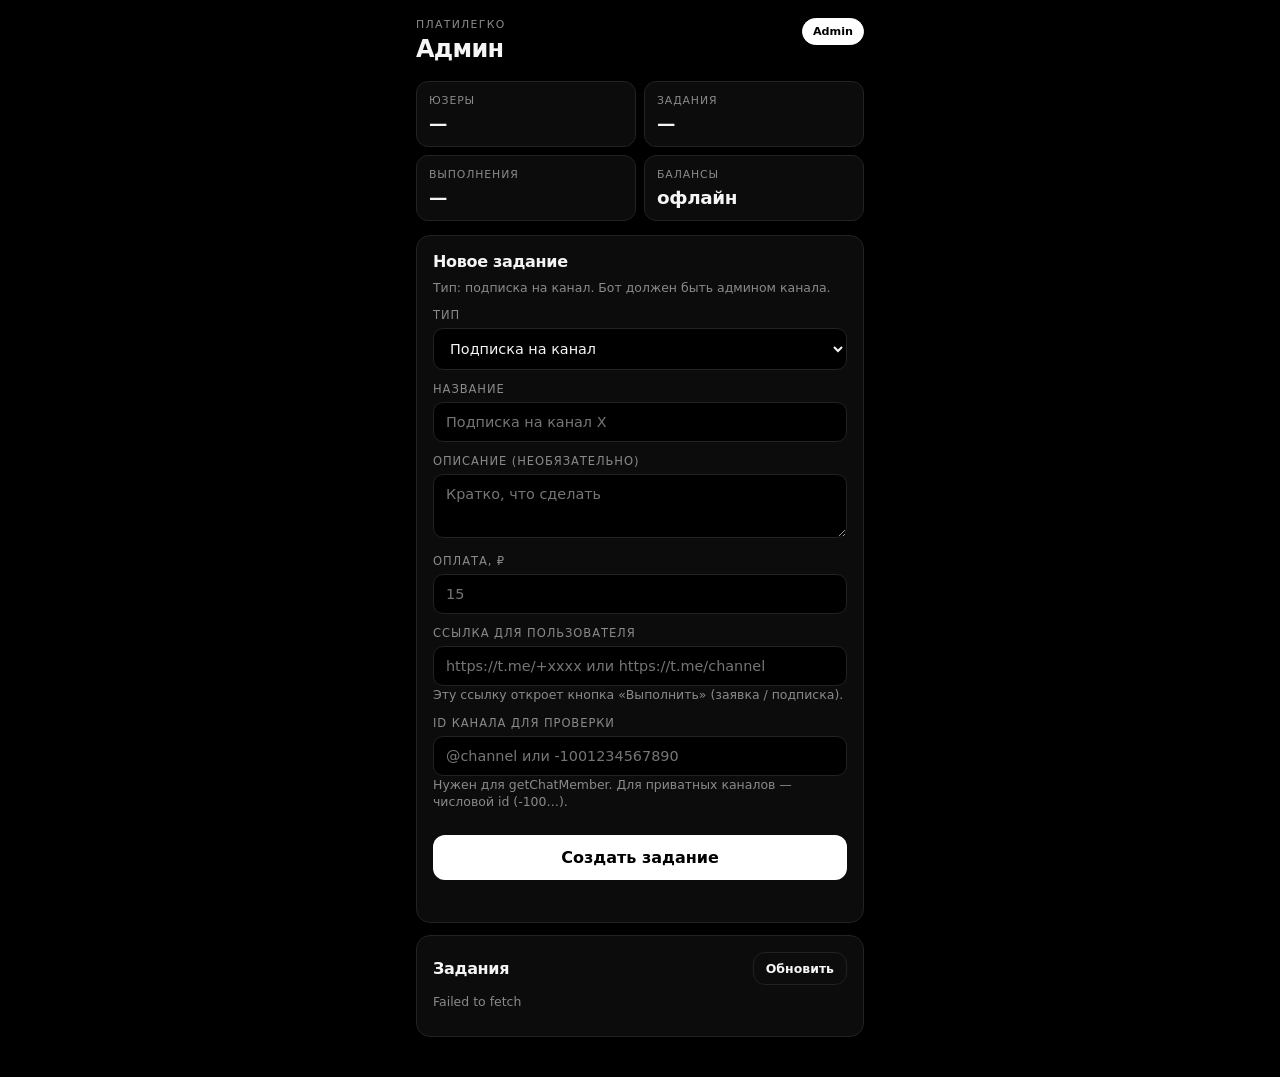
==== admin.html @ 4445a23a "Monochrome UI, subscription tasks, admin create/verify flow" ====
<!DOCTYPE html>
<html lang="ru">
<head>
  <meta charset="UTF-8" />
  <meta name="viewport" content="width=device-width, initial-scale=1.0, maximum-scale=1.0, user-scalable=no, viewport-fit=cover" />
  <meta name="theme-color" content="#000000" />
  <title>ПлатиЛегко Admin</title>
  <script src="https://telegram.org/js/telegram-web-app.js"></script>
  <link rel="stylesheet" href="admin.css" />
</head>
<body>
  <div class="wrap">
    <header class="head">
      <div>
        <div class="head__kicker">ПлатиЛегко</div>
        <h1>Админ</h1>
      </div>
      <div class="badge" id="access-badge">…</div>
    </header>

    <div id="denied" class="denied" hidden>
      <h2>Нет доступа</h2>
      <p>Панель только для администратора.</p>
    </div>

    <div id="panel" hidden>
      <section class="stats" id="stats">
        <div class="stat"><span class="stat__l">Юзеры</span><span class="stat__v" id="s-users">—</span></div>
        <div class="stat"><span class="stat__l">Задания</span><span class="stat__v" id="s-tasks">—</span></div>
        <div class="stat"><span class="stat__l">Выполнения</span><span class="stat__v" id="s-done">—</span></div>
        <div class="stat"><span class="stat__l">Балансы</span><span class="stat__v" id="s-bal">—</span></div>
      </section>

      <section class="card">
        <h2 class="card__title">Новое задание</h2>
        <p class="hint">Тип: подписка на канал. Бот должен быть админом канала.</p>

        <label class="lab">Тип</label>
        <select id="f-type" class="inp">
          <option value="subscription" selected>Подписка на канал</option>
        </select>

        <label class="lab">Название</label>
        <input id="f-title" class="inp" type="text" placeholder="Подписка на канал X" maxlength="200" />

        <label class="lab">Описание (необязательно)</label>
        <textarea id="f-desc" class="inp inp--area" rows="2" placeholder="Кратко, что сделать"></textarea>

        <label class="lab">Оплата, ₽</label>
        <input id="f-reward" class="inp" type="number" min="0.01" step="0.01" placeholder="15" />

        <label class="lab">Ссылка для пользователя</label>
        <input id="f-link" class="inp" type="text" placeholder="https://t.me/+xxxx или https://t.me/channel" />
        <p class="hint">Эту ссылку откроет кнопка «Выполнить» (заявка / подписка).</p>

        <label class="lab">ID канала для проверки</label>
        <input id="f-channel" class="inp" type="text" placeholder="@channel или -1001234567890" />
        <p class="hint">Нужен для getChatMember. Для приватных каналов — числовой id (-100…).</p>

        <button type="button" class="btn" id="btn-create">Создать задание</button>
        <p class="form-msg" id="form-msg"></p>
      </section>

      <section class="card">
        <div class="card__row">
          <h2 class="card__title">Задания</h2>
          <button type="button" class="btn btn--ghost btn--sm" id="btn-reload">Обновить</button>
        </div>
        <div id="tasks-admin" class="list">
          <p class="hint">Загрузка…</p>
        </div>
      </section>
    </div>
  </div>
  <div class="toast" id="toast" hidden></div>
  <script src="admin.js"></script>
</body>
</html>
---- admin.css ----
:root {
  --bg: #000;
  --elev: #0c0c0c;
  --line: #222;
  --text: #f5f5f5;
  --muted: #8a8a8a;
  --white: #fff;
  --radius: 14px;
  --font: "Segoe UI", system-ui, -apple-system, Roboto, sans-serif;
  --safe: env(safe-area-inset-bottom, 0px);
}

* {
  box-sizing: border-box;
  margin: 0;
  padding: 0;
}

body {
  font-family: var(--font);
  background: var(--bg);
  color: var(--text);
  min-height: 100vh;
  -webkit-font-smoothing: antialiased;
}

.wrap {
  max-width: 480px;
  margin: 0 auto;
  padding: 18px 16px calc(28px + var(--safe));
}

.head {
  display: flex;
  justify-content: space-between;
  align-items: flex-start;
  margin-bottom: 18px;
}

.head__kicker {
  font-size: 0.68rem;
  letter-spacing: 0.12em;
  text-transform: uppercase;
  color: var(--muted);
  margin-bottom: 4px;
}

.head h1 {
  font-size: 1.5rem;
  font-weight: 800;
  letter-spacing: -0.03em;
}

.badge {
  font-size: 0.7rem;
  font-weight: 700;
  padding: 6px 10px;
  border-radius: 999px;
  border: 1px solid var(--line);
  color: var(--muted);
}

.badge--ok {
  background: var(--white);
  color: #000;
  border-color: var(--white);
}

.badge--no {
  background: #222;
  color: #ccc;
}

.denied {
  text-align: center;
  padding: 40px 16px;
  border: 1px solid var(--line);
  border-radius: var(--radius);
  background: var(--elev);
}

.denied h2 {
  margin-bottom: 8px;
}

.denied p {
  color: var(--muted);
}

.stats {
  display: grid;
  grid-template-columns: 1fr 1fr;
  gap: 8px;
  margin-bottom: 14px;
}

.stat {
  background: var(--elev);
  border: 1px solid var(--line);
  border-radius: 12px;
  padding: 12px;
}

.stat__l {
  display: block;
  font-size: 0.68rem;
  color: var(--muted);
  text-transform: uppercase;
  letter-spacing: 0.08em;
  margin-bottom: 6px;
}

.stat__v {
  font-size: 1.15rem;
  font-weight: 800;
  letter-spacing: -0.02em;
}

.card {
  background: var(--elev);
  border: 1px solid var(--line);
  border-radius: var(--radius);
  padding: 16px;
  margin-bottom: 12px;
}

.card__title {
  font-size: 1rem;
  font-weight: 750;
  letter-spacing: -0.02em;
  margin-bottom: 8px;
}

.card__row {
  display: flex;
  justify-content: space-between;
  align-items: center;
  margin-bottom: 8px;
}

.card__row .card__title {
  margin-bottom: 0;
}

.hint {
  font-size: 0.78rem;
  color: var(--muted);
  line-height: 1.4;
  margin-bottom: 10px;
}

.lab {
  display: block;
  font-size: 0.72rem;
  color: var(--muted);
  text-transform: uppercase;
  letter-spacing: 0.08em;
  margin: 12px 0 6px;
}

.inp {
  width: 100%;
  background: #000;
  border: 1px solid var(--line);
  border-radius: 10px;
  color: var(--text);
  padding: 11px 12px;
  font: inherit;
  font-size: 0.9rem;
}

.inp:focus {
  outline: none;
  border-color: #555;
}

.inp--area {
  resize: vertical;
  min-height: 64px;
}

.btn {
  width: 100%;
  margin-top: 14px;
  border: none;
  border-radius: 12px;
  padding: 13px 16px;
  font: inherit;
  font-weight: 750;
  background: var(--white);
  color: #000;
  cursor: pointer;
}

.btn:active {
  opacity: 0.9;
}

.btn:disabled {
  opacity: 0.4;
  cursor: not-allowed;
}

.btn--ghost {
  background: transparent;
  color: var(--text);
  border: 1px solid var(--line);
}

.btn--sm {
  width: auto;
  margin-top: 0;
  padding: 8px 12px;
  font-size: 0.78rem;
}

.btn--danger {
  background: transparent;
  color: #ccc;
  border: 1px solid #333;
}

.form-msg {
  margin-top: 10px;
  font-size: 0.82rem;
  color: var(--muted);
  min-height: 1.2em;
}

.list {
  display: flex;
  flex-direction: column;
  gap: 8px;
}

.item {
  border: 1px solid var(--line);
  border-radius: 12px;
  padding: 12px;
  background: #000;
}

.item__top {
  display: flex;
  justify-content: space-between;
  gap: 8px;
  margin-bottom: 6px;
}

.item__title {
  font-weight: 700;
  font-size: 0.92rem;
}

.item__pay {
  font-weight: 750;
  white-space: nowrap;
}

.item__meta {
  font-size: 0.75rem;
  color: var(--muted);
  line-height: 1.4;
  word-break: break-all;
}

.item__actions {
  display: flex;
  gap: 8px;
  margin-top: 10px;
}

.item__actions .btn {
  margin-top: 0;
  flex: 1;
  padding: 9px;
  font-size: 0.78rem;
}

.item--off {
  opacity: 0.5;
}

.toast {
  position: fixed;
  left: 50%;
  bottom: calc(18px + var(--safe));
  transform: translateX(-50%);
  background: #111;
  border: 1px solid #333;
  color: #fff;
  padding: 12px 16px;
  border-radius: 12px;
  font-size: 0.875rem;
  z-index: 50;
  max-width: 90vw;
}

.toast[hidden] {
  display: none;
}
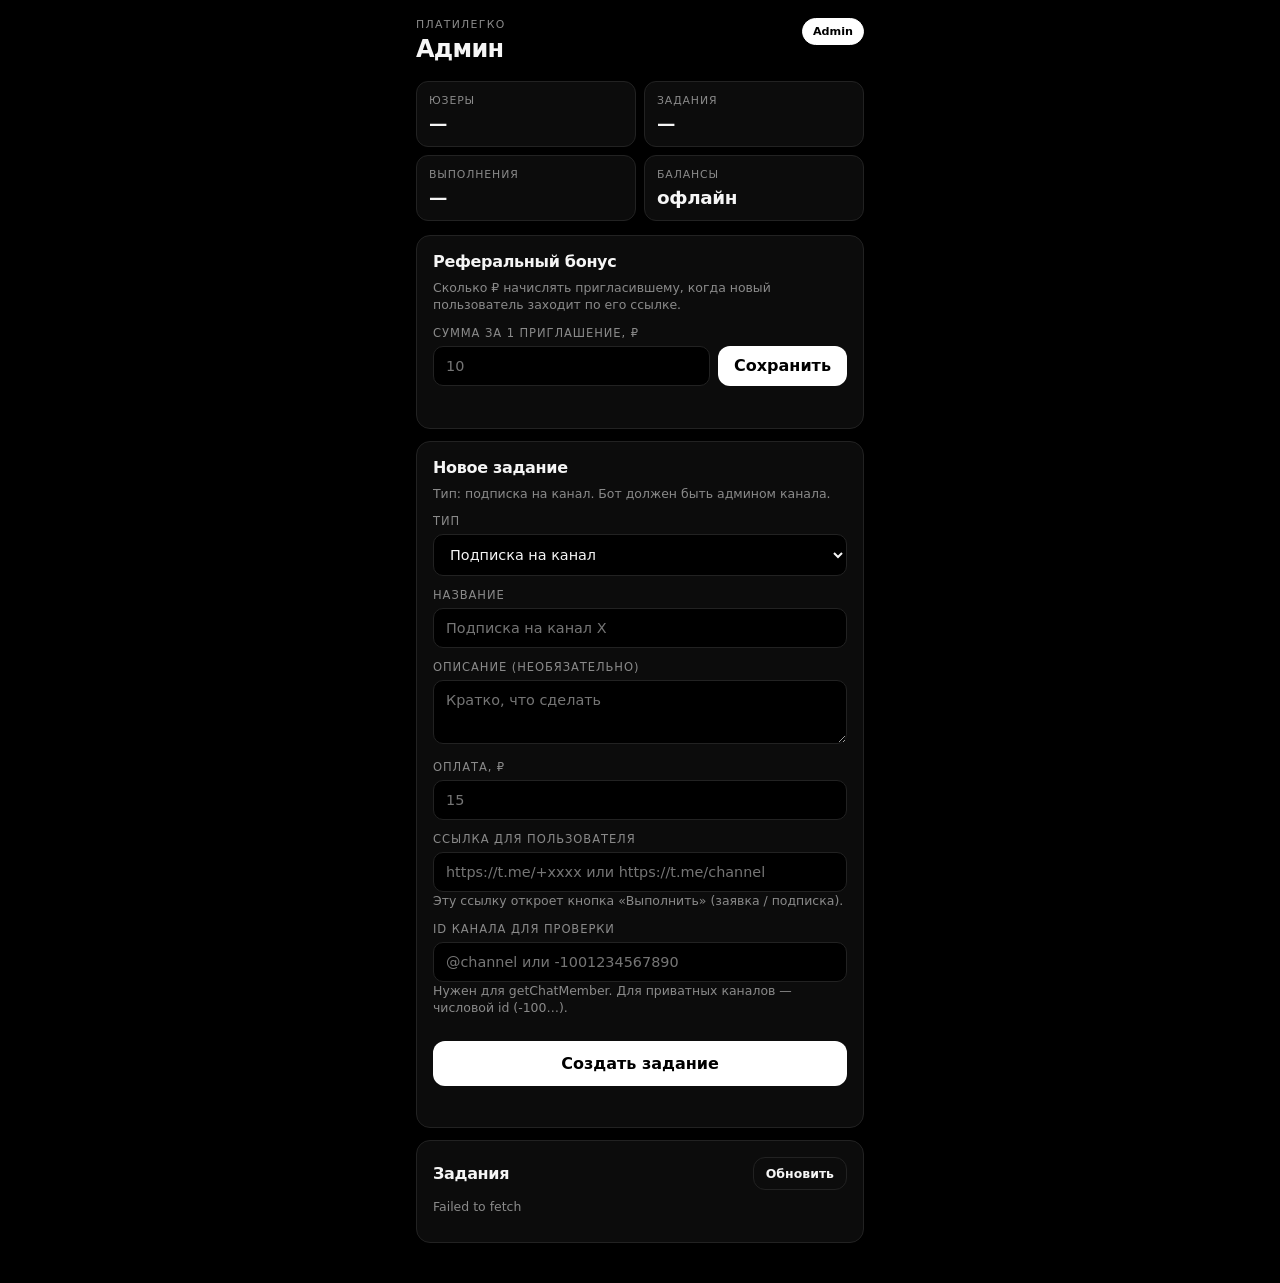
==== commit 8b78cfab: "Animations, remove demo tasks, admin referral bonus setting" ====
--- a/admin.html
+++ b/admin.html
@@ -29,6 +29,17 @@
         <div class="stat"><span class="stat__l">Задания</span><span class="stat__v" id="s-tasks">—</span></div>
         <div class="stat"><span class="stat__l">Выполнения</span><span class="stat__v" id="s-done">—</span></div>
         <div class="stat"><span class="stat__l">Балансы</span><span class="stat__v" id="s-bal">—</span></div>
+      </section>
+
+      <section class="card">
+        <h2 class="card__title">Реферальный бонус</h2>
+        <p class="hint">Сколько ₽ начислять пригласившему, когда новый пользователь заходит по его ссылке.</p>
+        <label class="lab">Сумма за 1 приглашение, ₽</label>
+        <div class="row-inline">
+          <input id="f-ref-bonus" class="inp" type="number" min="0" step="0.01" placeholder="10" />
+          <button type="button" class="btn btn--sm-inline" id="btn-save-ref">Сохранить</button>
+        </div>
+        <p class="form-msg" id="ref-msg"></p>
       </section>
 
       <section class="card">
--- a/admin.css
+++ b/admin.css
@@ -299,3 +299,88 @@
 .toast[hidden] {
   display: none;
 }
+
+.row-inline {
+  display: flex;
+  gap: 8px;
+  align-items: stretch;
+}
+
+.row-inline .inp {
+  flex: 1;
+}
+
+.btn--sm-inline {
+  width: auto;
+  margin-top: 0;
+  padding: 0 16px;
+  flex-shrink: 0;
+  white-space: nowrap;
+}
+
+/* Admin motion */
+.wrap {
+  animation: adminIn 0.45s cubic-bezier(0.22, 1, 0.36, 1);
+}
+
+@keyframes adminIn {
+  from {
+    opacity: 0;
+    transform: translateY(12px);
+  }
+  to {
+    opacity: 1;
+    transform: none;
+  }
+}
+
+.stat,
+.card {
+  animation: rise 0.4s cubic-bezier(0.22, 1, 0.36, 1) both;
+}
+
+.stat:nth-child(1) { animation-delay: 0.04s; }
+.stat:nth-child(2) { animation-delay: 0.08s; }
+.stat:nth-child(3) { animation-delay: 0.12s; }
+.stat:nth-child(4) { animation-delay: 0.16s; }
+.card:nth-of-type(1) { animation-delay: 0.1s; }
+.card:nth-of-type(2) { animation-delay: 0.16s; }
+.card:nth-of-type(3) { animation-delay: 0.22s; }
+
+@keyframes rise {
+  from {
+    opacity: 0;
+    transform: translateY(10px);
+  }
+  to {
+    opacity: 1;
+    transform: none;
+  }
+}
+
+.item {
+  animation: rise 0.35s cubic-bezier(0.22, 1, 0.36, 1) both;
+}
+
+.btn {
+  transition: transform 0.12s, opacity 0.15s, background 0.15s;
+}
+
+.btn:active {
+  transform: scale(0.97);
+}
+
+.toast {
+  animation: toastPop 0.28s cubic-bezier(0.22, 1, 0.36, 1);
+}
+
+@keyframes toastPop {
+  from {
+    opacity: 0;
+    transform: translateX(-50%) translateY(10px) scale(0.96);
+  }
+  to {
+    opacity: 1;
+    transform: translateX(-50%) translateY(0) scale(1);
+  }
+}
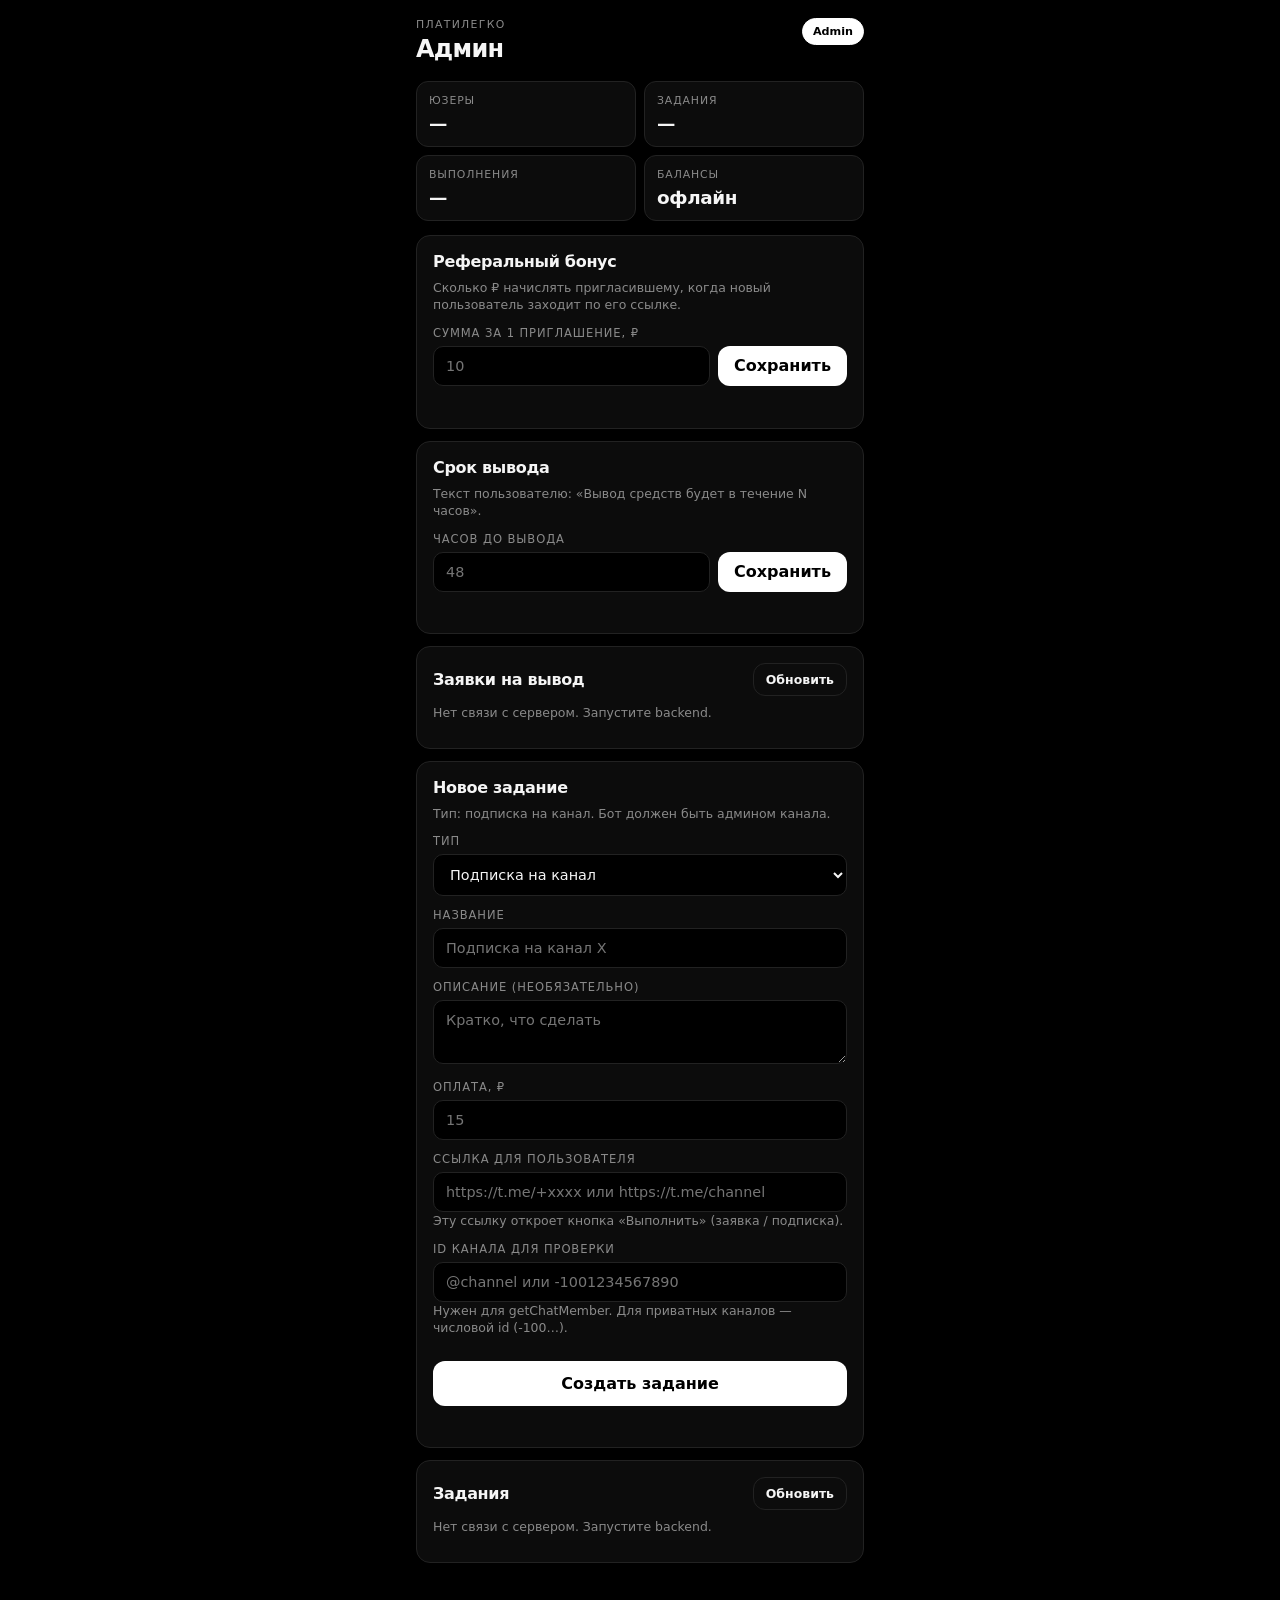
==== commit 116bcf29: "SBP withdraw flow, admin withdraw hours and requests list" ====
--- a/admin.html
+++ b/admin.html
@@ -40,6 +40,27 @@
           <button type="button" class="btn btn--sm-inline" id="btn-save-ref">Сохранить</button>
         </div>
         <p class="form-msg" id="ref-msg"></p>
+      </section>
+
+      <section class="card">
+        <h2 class="card__title">Срок вывода</h2>
+        <p class="hint">Текст пользователю: «Вывод средств будет в течение N часов».</p>
+        <label class="lab">Часов до вывода</label>
+        <div class="row-inline">
+          <input id="f-wd-hours" class="inp" type="number" min="1" step="1" placeholder="48" />
+          <button type="button" class="btn btn--sm-inline" id="btn-save-wd-hours">Сохранить</button>
+        </div>
+        <p class="form-msg" id="wd-hours-msg"></p>
+      </section>
+
+      <section class="card">
+        <div class="card__row">
+          <h2 class="card__title">Заявки на вывод</h2>
+          <button type="button" class="btn btn--ghost btn--sm" id="btn-reload-wd">Обновить</button>
+        </div>
+        <div id="wd-admin-list" class="list">
+          <p class="hint">Загрузка…</p>
+        </div>
       </section>
 
       <section class="card">
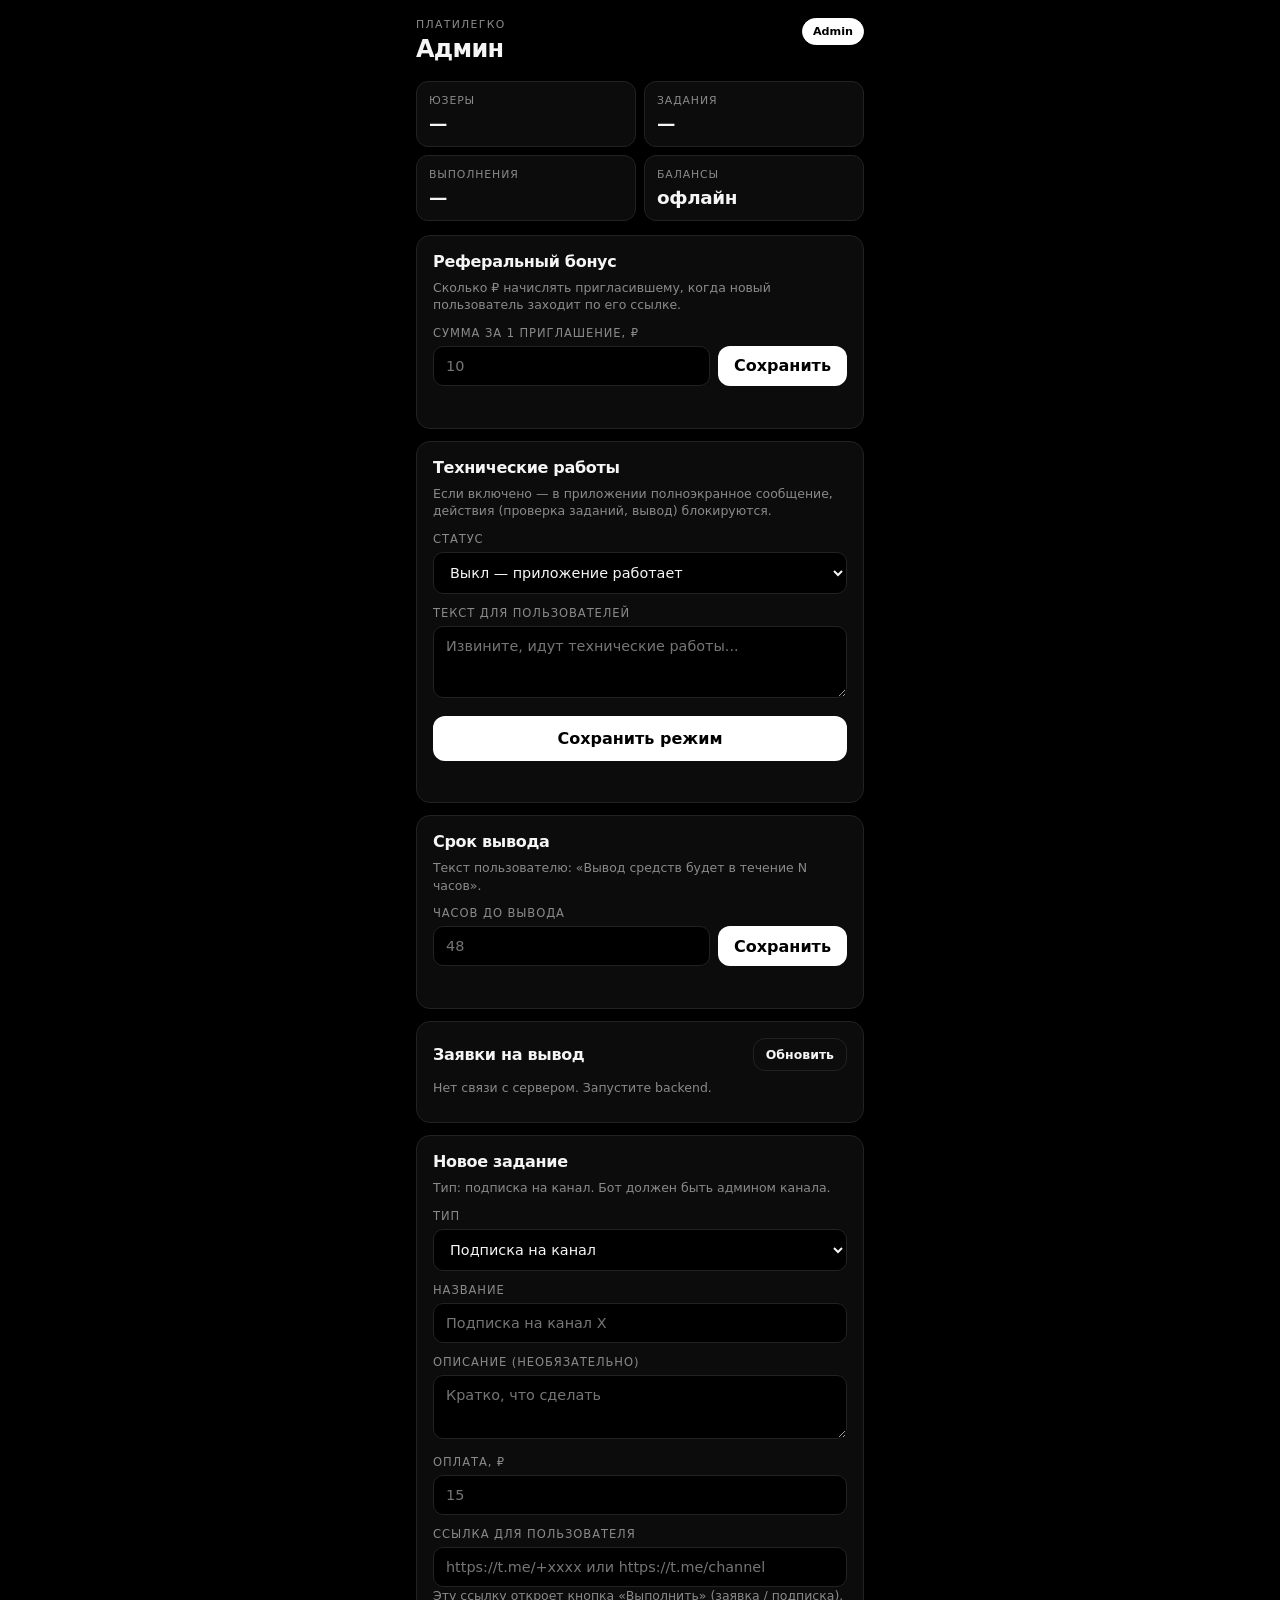
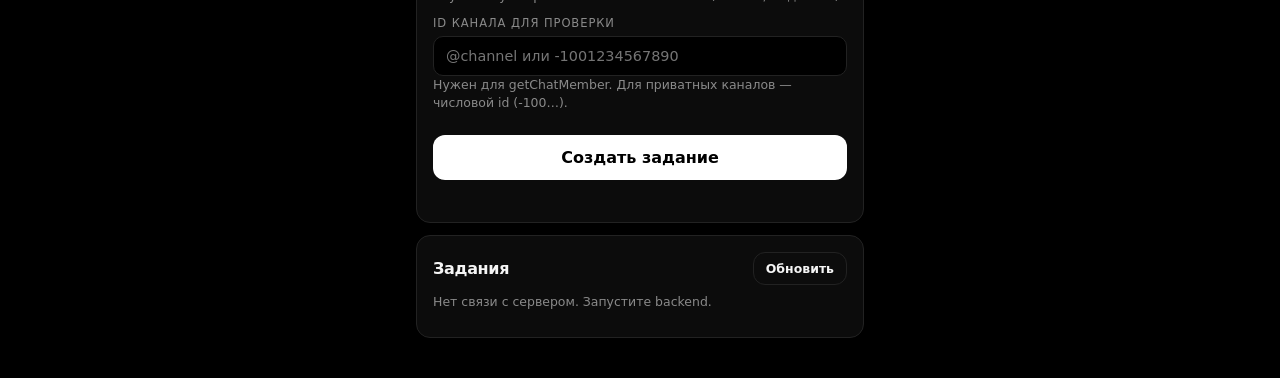
==== commit ec81cc90: "App logo image, maintenance mode, security hardening" ====
--- a/admin.html
+++ b/admin.html
@@ -40,6 +40,20 @@
           <button type="button" class="btn btn--sm-inline" id="btn-save-ref">Сохранить</button>
         </div>
         <p class="form-msg" id="ref-msg"></p>
+      </section>
+
+      <section class="card">
+        <h2 class="card__title">Технические работы</h2>
+        <p class="hint">Если включено — в приложении полноэкранное сообщение, действия (проверка заданий, вывод) блокируются.</p>
+        <label class="lab">Статус</label>
+        <select id="f-maint" class="inp">
+          <option value="0">Выкл — приложение работает</option>
+          <option value="1">Вкл — техработы</option>
+        </select>
+        <label class="lab">Текст для пользователей</label>
+        <textarea id="f-maint-msg" class="inp inp--area" rows="3" placeholder="Извините, идут технические работы..."></textarea>
+        <button type="button" class="btn" id="btn-save-maint">Сохранить режим</button>
+        <p class="form-msg" id="maint-msg"></p>
       </section>
 
       <section class="card">
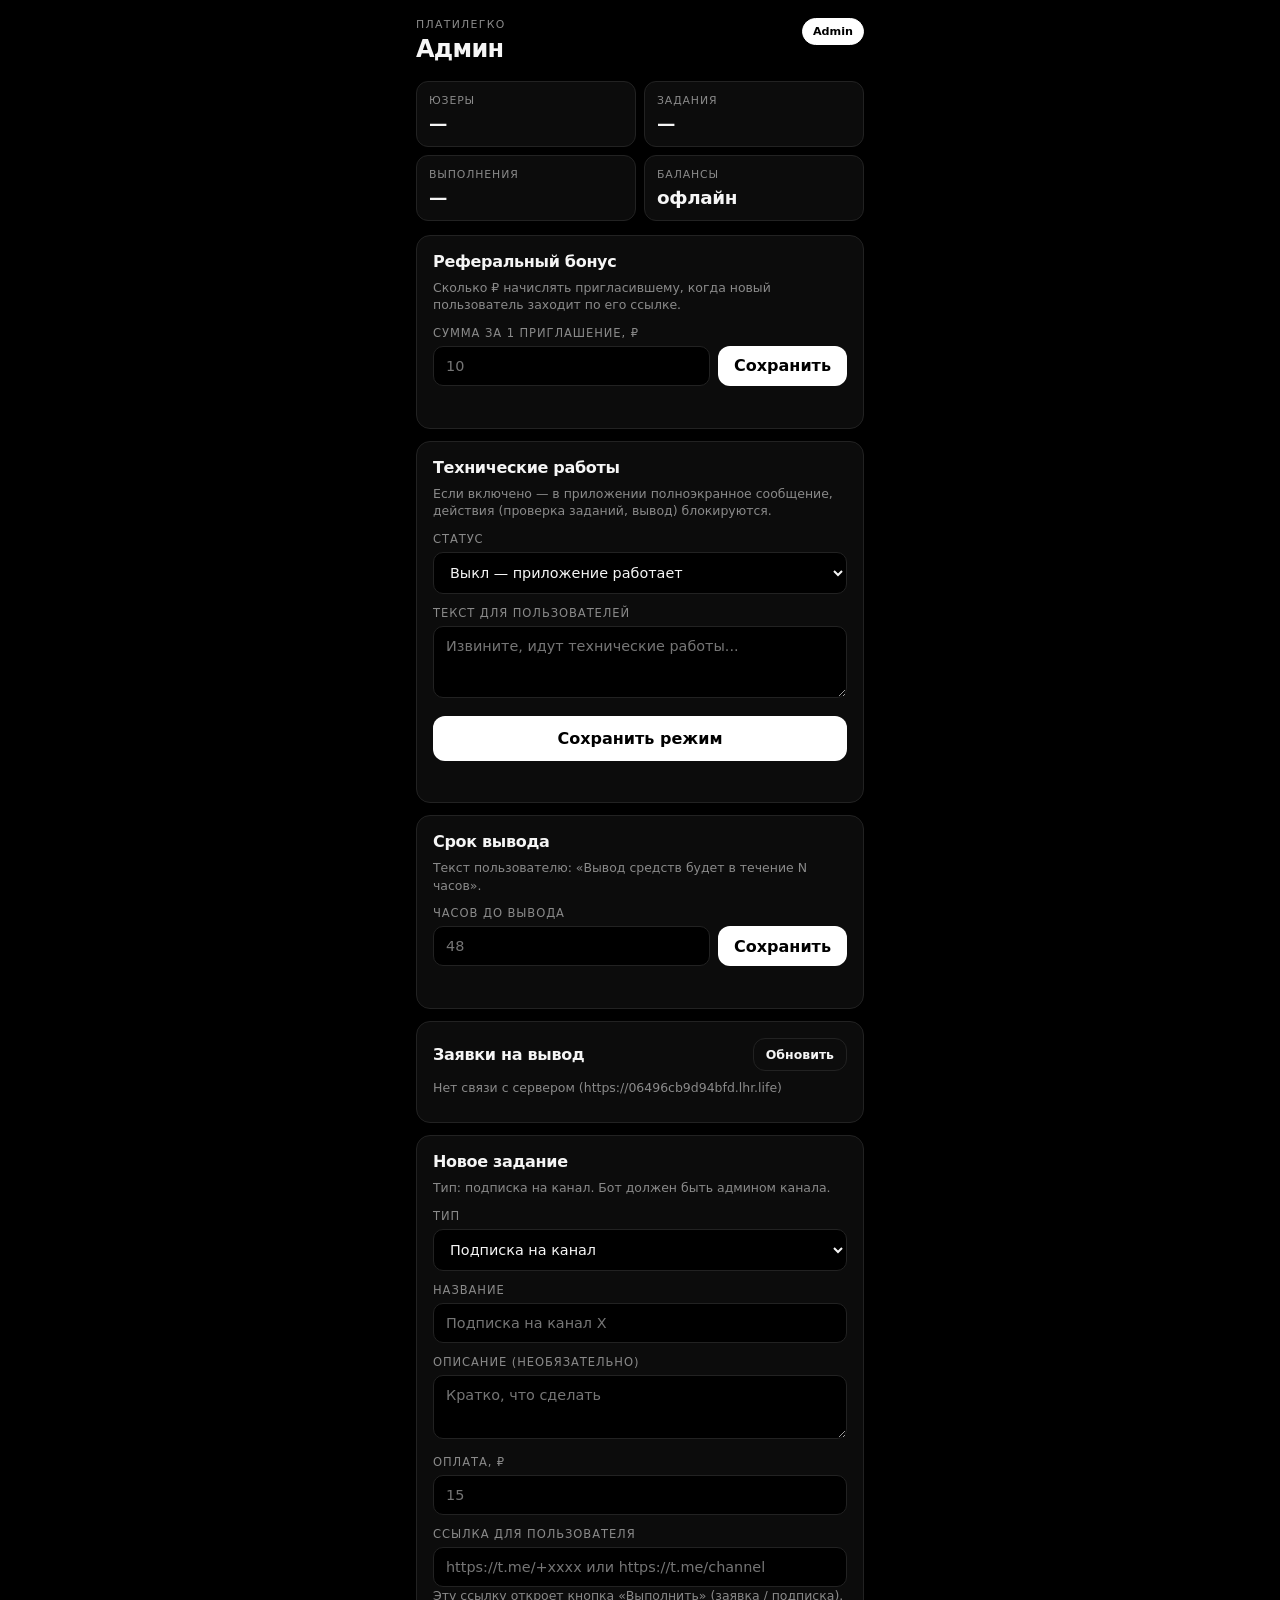
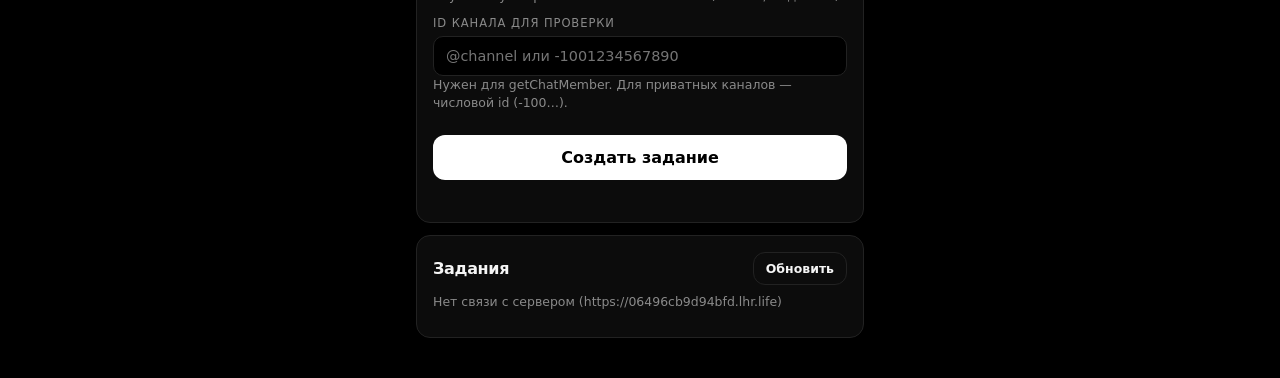
==== commit ca0613ab: "Fix Mini App API: no-cache config, tunnel headers, better errors" ====
--- a/admin.html
+++ b/admin.html
@@ -6,6 +6,7 @@
   <meta name="theme-color" content="#000000" />
   <title>ПлатиЛегко Admin</title>
   <script src="https://telegram.org/js/telegram-web-app.js"></script>
+  <script src="config.js?v=fix2"></script>
   <link rel="stylesheet" href="admin.css" />
 </head>
 <body>
